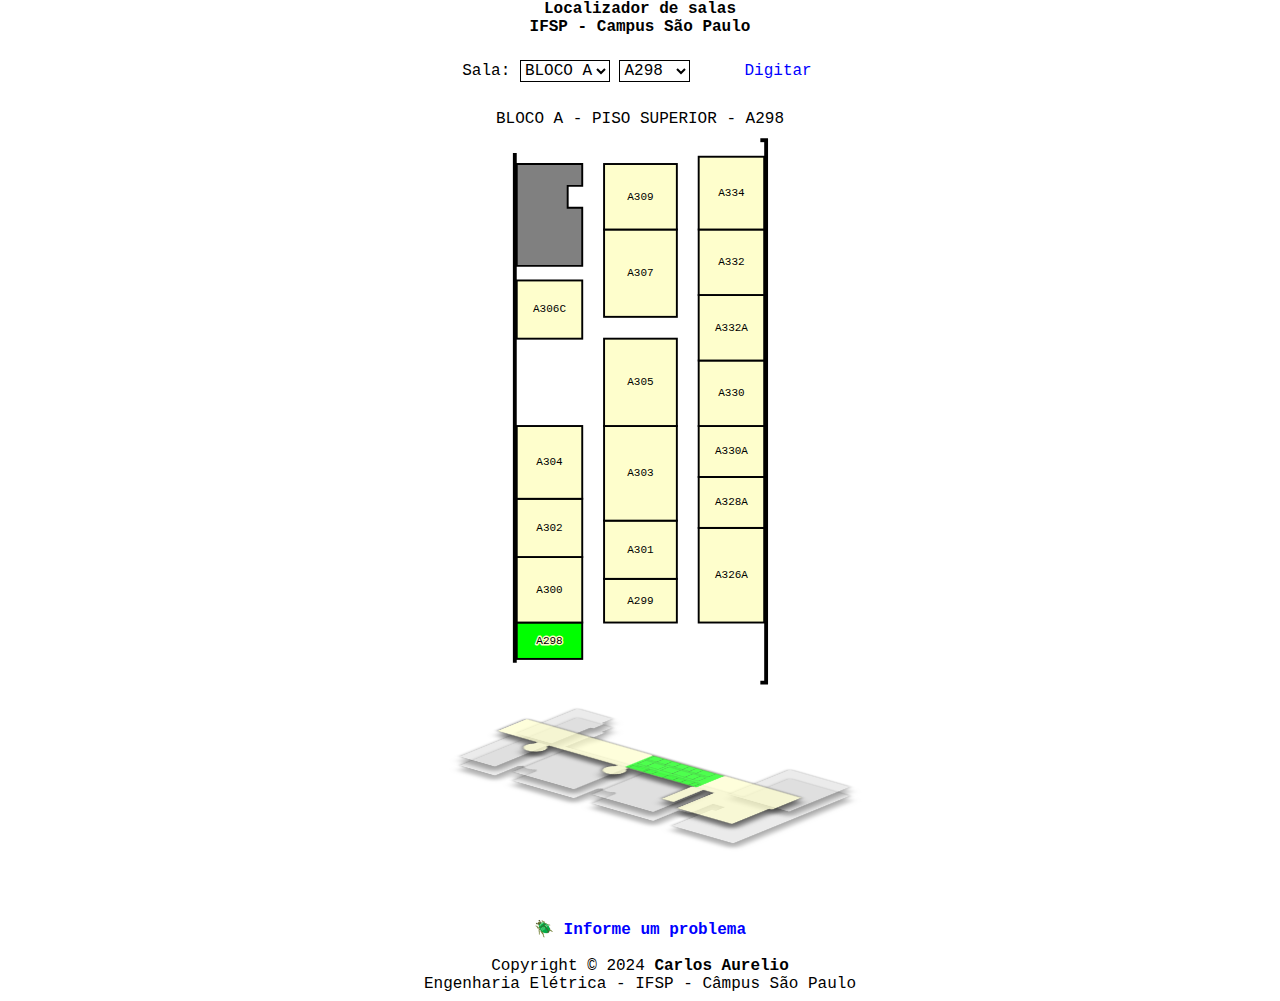
==== index.html @ fb387fd4 "Renomeando página principal" ====
<!DOCTYPE html>
<html>
	<head>
		<meta name="viewport" content="user-scalable=yes, width=device-width">
		<meta charset="UTF-8">
		<meta name="color-scheme" content="light only">
		<link rel="stylesheet" href="style.css">
	</head>
	<body>
		<div id="divtitle">
		Localizador de salas<br />
		IFSP - Campus São Paulo<br /><br />
		</div>
		<div id="selectdiv" style="display: none">
			<div id="divsearchback">
				<fieldset>
					Sala:
					<select id="selbloco"></select>
					<select id="selsala2"></select>
				&nbsp; &nbsp;
				<a href="#" onclick="javascript:search_sala()">Digitar</a>
				</fieldset>
			</div>
		</div>
		<div id="loadingdiv"><br />Carregando...<br /></div>
		<div id="errordiv" style="display: none">Dados indisponíveis</div>
		<div id="nomapdiv" style="display: none">
			<br />
			Mapa indisponível
			<br />
		</div>
		<div id="contentdiv" style="opacity: 0%">
			<div class="titulo">
				<br />
				<span id="nome-area">&nbsp;</span>
			</div>
			<div id="zoomdiv">
				<svg id="zoom-bloco" width="150mm" height="150mm" viewBox="0 0 150mm 150mm"
					xmlns="http://www.w3.org/2000/svg"
					xmlns:svg="http://www.w3.org/2000/svg">
				</svg>
			</div>
			<div id="mapdiv"></div>
		</div>
		<div class="footer">
			<br />
			<a
				href="https://github.com/carlos-aurelio/ifsp-spo-mapa/issues"
				target="_blank"
				title="Informe um problema"
				alt="Informe um problema">&#129714; <b>Informe um problema</b></a>
			<br /><br />
			Copyright &copy; 2024 <b>Carlos Aurelio</b>
			<br />
			Engenharia Elétrica - IFSP - Câmpus São Paulo
			<br />
			<span id="spanversion"></span>
		</div>
		<script src="script.js"></script>
		<script>

			window.onerror = function(msg, url, linenumber) {
				alert('Error message: '+msg+'\nURL: '+url+'\nLine Number: '+linenumber);
				return true;
			}

			init_system();
		</script>
	</body>
</html>
---- style.css ----
body {
	cursor: default;
	font-family: "Courier New", monospace;
	margin: 0;
	color: black;
	background-color: white;
}

svg,
div
{
	border: none;
	/* outline: solid 1px blue; */
}

select {
	
	background-color: transparent;
	border: solid 1px black;
	font-family: inherit;
	font-size: inherit;
	cursor: inherit;
	line-height: inherit;
}

fieldset {
	border-style: none;
}

@keyframes andar-3d {
	0% {
		transform:
			scalex(1)
			scaley(1)
			rotateX(70deg)
			rotateZ(0deg)
			translateZ(var(--translation-y))
	}
	100% {
		transform:
			scalex(1)
			scaley(1)
			rotateX(70deg)
			rotateZ(360deg)
			translateX(0mm)
			translateZ(var(--translation-y))
	}
}

.map3d {
	perspective: 200mm;
}

.andar-inicial {
	position: relative;
	border: solid 1px black;
	transform-origin: 100% 100% 0 ;
	--translation-y: 0;
	
	transform:
		scaley(1)
		scalex(1)
		rotateX(70deg)
		rotateZ(-50deg)
		translateZ(var(--translation-y))
		;
	
	opacity: 40%;
	fill: #cccccc;
	mix-blend-mode: normal;
	filter: 
		drop-shadow( -2mm 2mm 1mm rgba(0, 0, 0, 0.5))
		drop-shadow( 0mm 0mm 0.5mm rgba(0, 0, 0, 1))
		;
}

.andar-normal {
	stroke-width: 2mm;
}

.andar-destacado {
	fill: #fefecc;
	opacity: 70%;
	stroke-width: 5mm;
}

.bloco-inicial {
	opacity: 0%;
}

.bloco-normal {
	opacity: 100%;
	transition: all 0.5s ease;
}

.bloco-normal g * {
	display: none;
}

.bloco-zoom {
	opacity: 100%;
}

.bloco-zoom g * {
	display: inline;
}

.bloco-destacado {
	opacity: 100%;
}

.bloco-destacado g text {
	display: none;
}

.bloco-destacado g path.sala-destacado {
	fill: red !important;
}

.bloco-destacado rect,
.bloco-destacado path {
	fill: lime !important;
}

.sala-normal {
	display: inline !important;
}

.sala-destacado {
	display: inline !important;
	fill: lime !important;
}

svg g g text {
	text-anchor: middle;
	dominant-baseline: middle;
}

svg g g[*|label="salas"] text {
	stroke-width: 0.1mm;
	stroke: rgb(254, 254, 204);
	paint-order: stroke;
	stroke-linejoin: round;
	stroke-linecap: round;
}

svg g[*|label="escadas"] text {
	font-size: 0.3mm;
}

.highlighted {
	opacity: 100%;
}

div {
	margin-left: auto;
	margin-right: auto;
	width: 150mm;
	text-align: center;
}

div#divtitle {
	font-weight: bold;
}

div#errordiv,
div#loadingdiv
{
	font-weight: bold;
}

div#errordiv {
	color: red;
}

div#infodiv {
	font-weight: bold;
}

div.footer {
	font-size: 1em;
	padding-top: 2mm;
	padding-bottom: 2mm;
}

a {
	padding-left: 5px;
	padding-right: 5px;
	border: solid 1px white;
	text-decoration: none;
	color: blue;
}

a.csala {
	border: solid 1px blue;
}
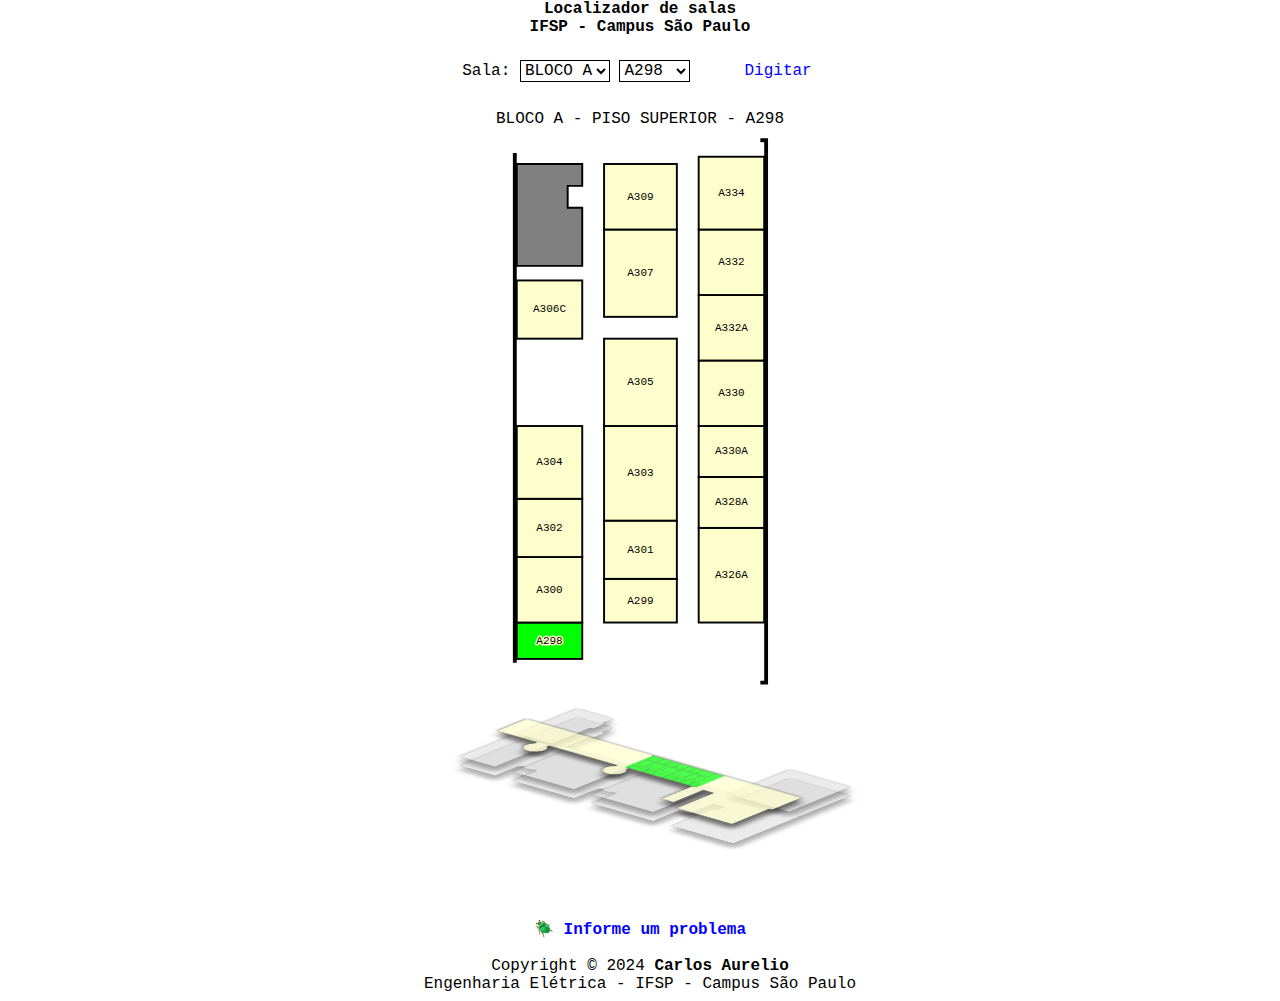
==== commit 4a76feed: "Correção de texto" ====
--- a/index.html
+++ b/index.html
@@ -18,7 +18,7 @@
 					<select id="selbloco"></select>
 					<select id="selsala2"></select>
 				&nbsp; &nbsp;
-				<a href="#" onclick="javascript:search_sala()">Digitar</a>
+				<a href="#" onclick="javascript:search_sala(); return false;">Digitar</a>
 				</fieldset>
 			</div>
 		</div>
@@ -52,7 +52,7 @@
 			<br /><br />
 			Copyright &copy; 2024 <b>Carlos Aurelio</b>
 			<br />
-			Engenharia Elétrica - IFSP - Câmpus São Paulo
+			Engenharia Elétrica - IFSP - Campus São Paulo
 			<br />
 			<span id="spanversion"></span>
 		</div>
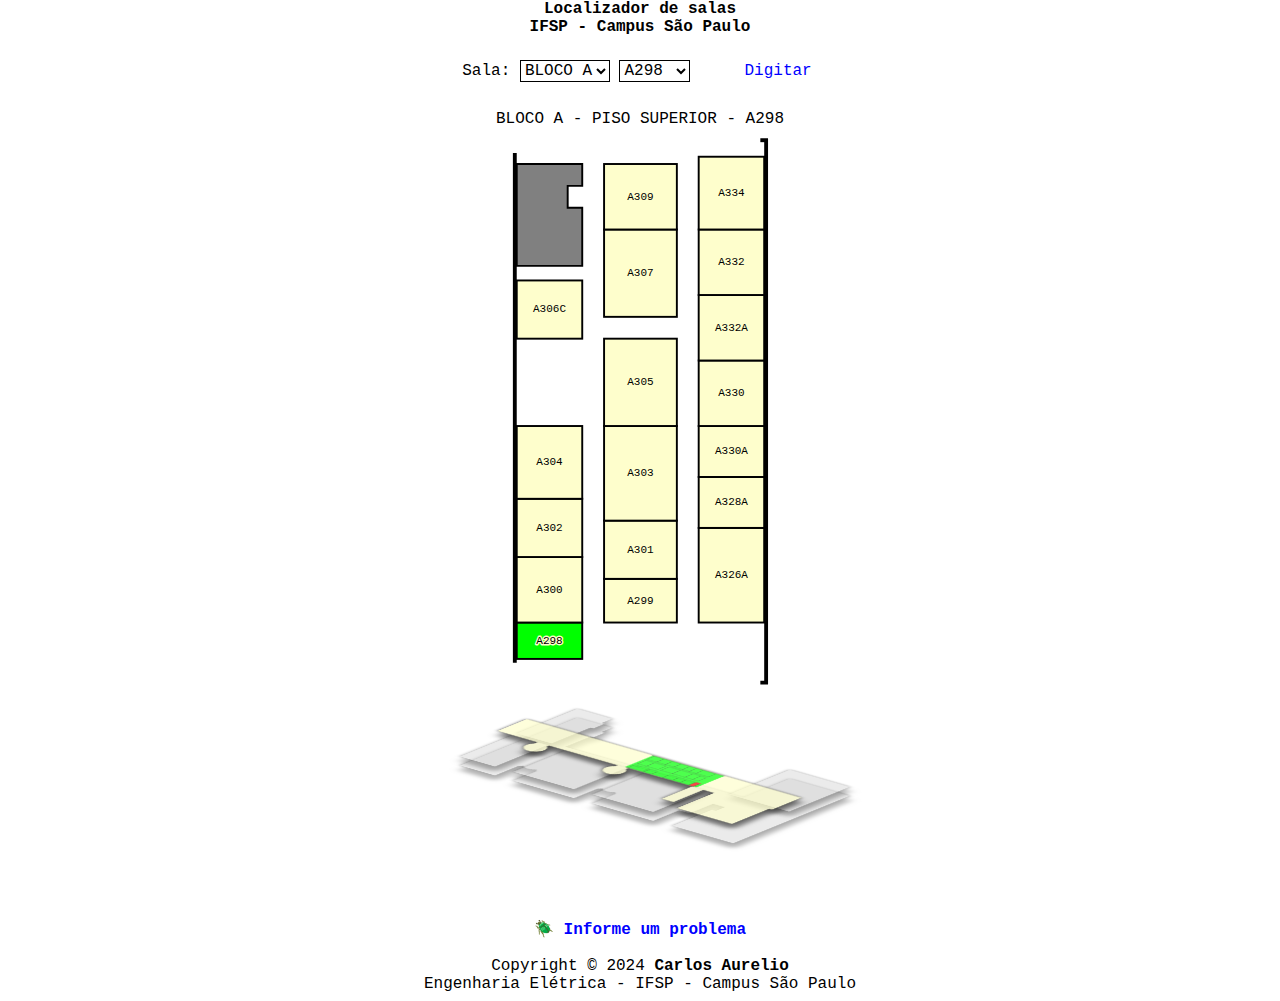
==== commit 11e5344a: "Correções no destaque de salas do mapa" ====
--- a/index.html
+++ b/index.html
@@ -23,7 +23,6 @@
 			</div>
 		</div>
 		<div id="loadingdiv"><br />Carregando...<br /></div>
-		<div id="errordiv" style="display: none">Dados indisponíveis</div>
 		<div id="nomapdiv" style="display: none">
 			<br />
 			Mapa indisponível
--- a/style.css
+++ b/style.css
@@ -117,6 +117,10 @@
 	fill: red !important;
 }
 
+.bloco-destacado g rect.sala-destacado {
+	fill: red !important;
+}
+
 .bloco-destacado rect,
 .bloco-destacado path {
 	fill: lime !important;
